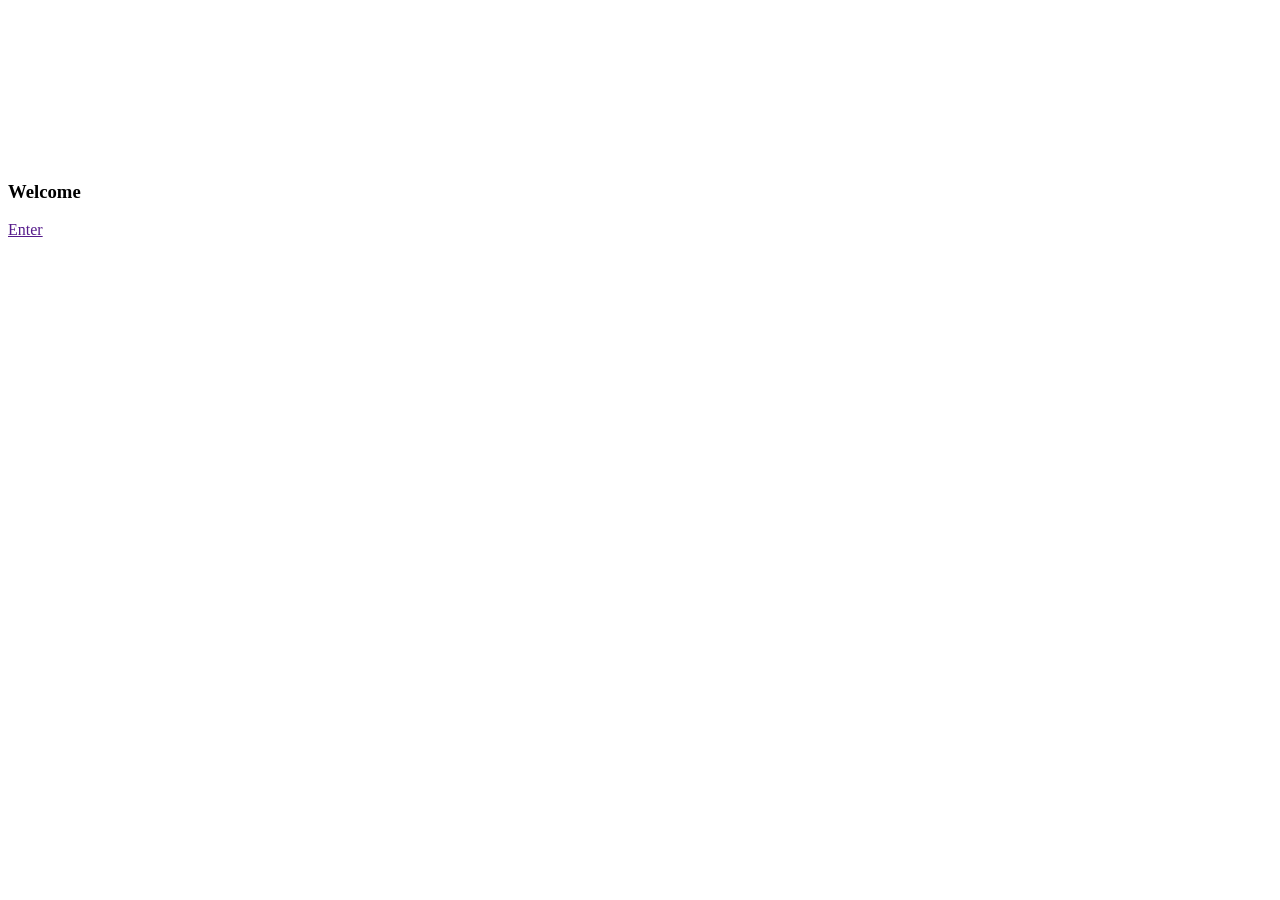
==== 01. bg-video/index.html @ c618a008 "Html-estrutura" ====
<!DOCTYPE html>
<html lang="en">
<head>
    <meta charset="UTF-8">
    <meta name="viewport" content="width=device-width, initial-scale=1.0">
    <title>Background video</title>
    <link rel="stylesheet" href="style.css">
</head>
<body>
    <section class="hero">
        <video autoplay loop muted plays-inline class="back-video">
            <!--Video-->
            <source src="assets/video.mp4">
        </video>

        <section class="content">
            <h1>Welcome</h1>
            <a href="">Enter</a>
        </section>
    </section>

    
</body>
</html>
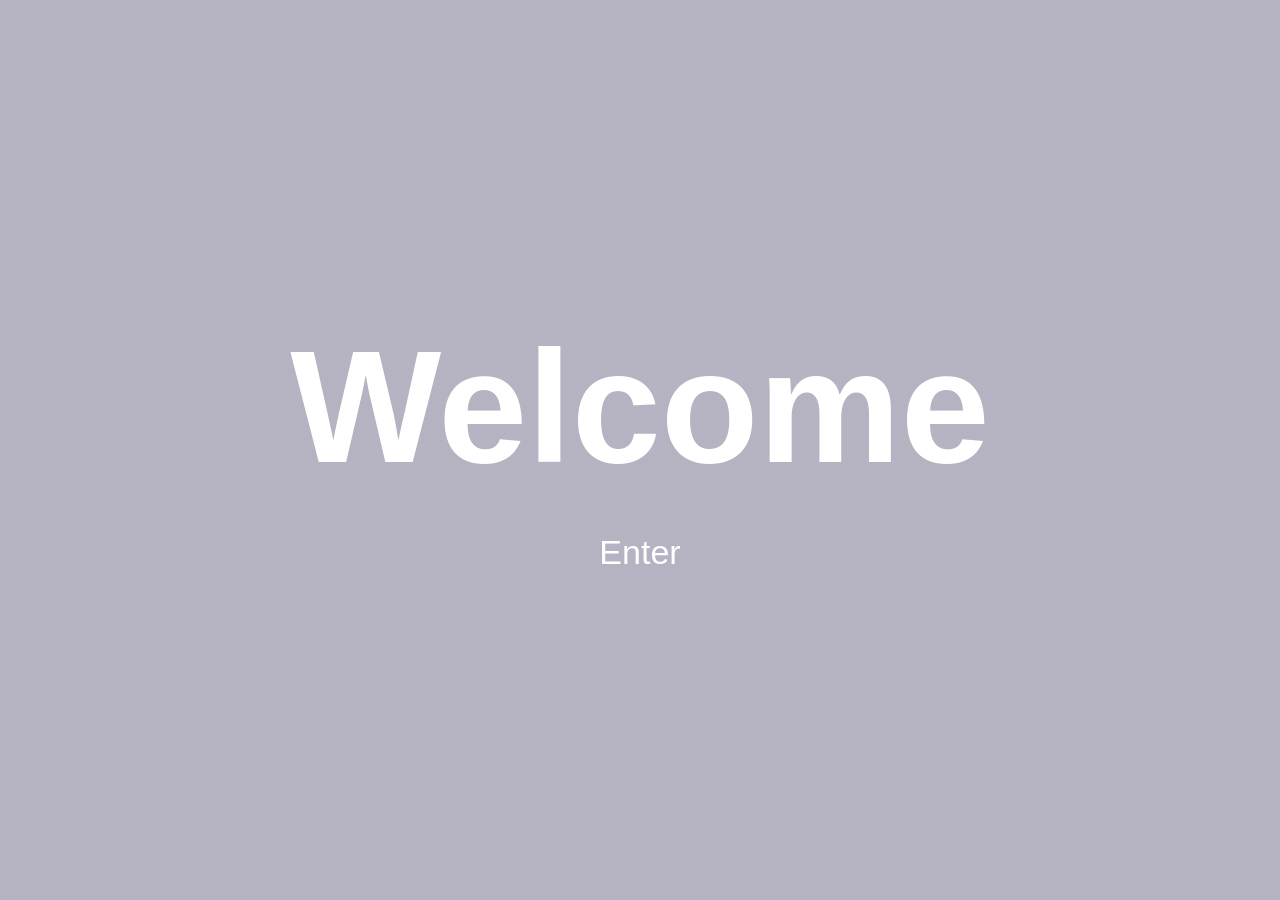
==== commit ac6d4a41: "Projeto 02 finalizado" ====
--- a/01. bg-video/index.html
+++ b/01. bg-video/index.html
@@ -10,7 +10,7 @@
     <section class="hero">
         <video autoplay loop muted plays-inline class="back-video">
             <!--Video-->
-            <source src="assets/video.mp4">
+            <source src="assets/images.mp4">
         </video>
 
         <section class="content">
--- a/01. bg-video/style.css
+++ b/01. bg-video/style.css
@@ -0,0 +1,70 @@
+*{
+    padding: 0;
+    margin: 0;
+    box-sizing: border-box;
+    font-family: sans-serif;
+}
+
+.hero{
+    width: 100%;
+    height: 100vh;
+    background-image: linear-gradient(rgba(12, 3, 51, 0.3), rgba(12, 3, 51, 0.3));
+    position: relative;
+    padding: 0 5%;
+    display: flex;
+    justify-content: center;
+    align-items: center;
+}
+
+.content{
+    text-align: center;
+}
+
+.content h1{
+    font-size: 160px;
+    color:#fff;
+    font-weight: 600;
+    transition: 0.5s;
+}
+
+.content h1:hover{
+    -webkit-text-stroke: 2px white;
+    color:transparent;
+}
+
+.content a{
+    text-decoration: none;
+    display: inline-block;
+    color:#fff;
+    font-size: 34px;
+    border-radius: 2px solid white;
+    padding: 14px 50px;
+    margin-top: 20px;
+    transition: 0.5s;
+}
+
+.content a:hover{
+    background: yellow;
+    color: #000;
+    font-size: 60px;
+}
+
+.back-video {
+    position: absolute;
+    right: 0;
+    bottom: 0;
+    z-index: -1;
+}
+
+@media (min-aspect-ratio: 16/9) {
+    .back-video {
+        width: 100%;;
+        height: auto;
+    }
+}
+@media (max-aspect-ratio: 16/9) {
+    .back-video {
+        width: auto;;
+        height: 100%;
+    }
+}
